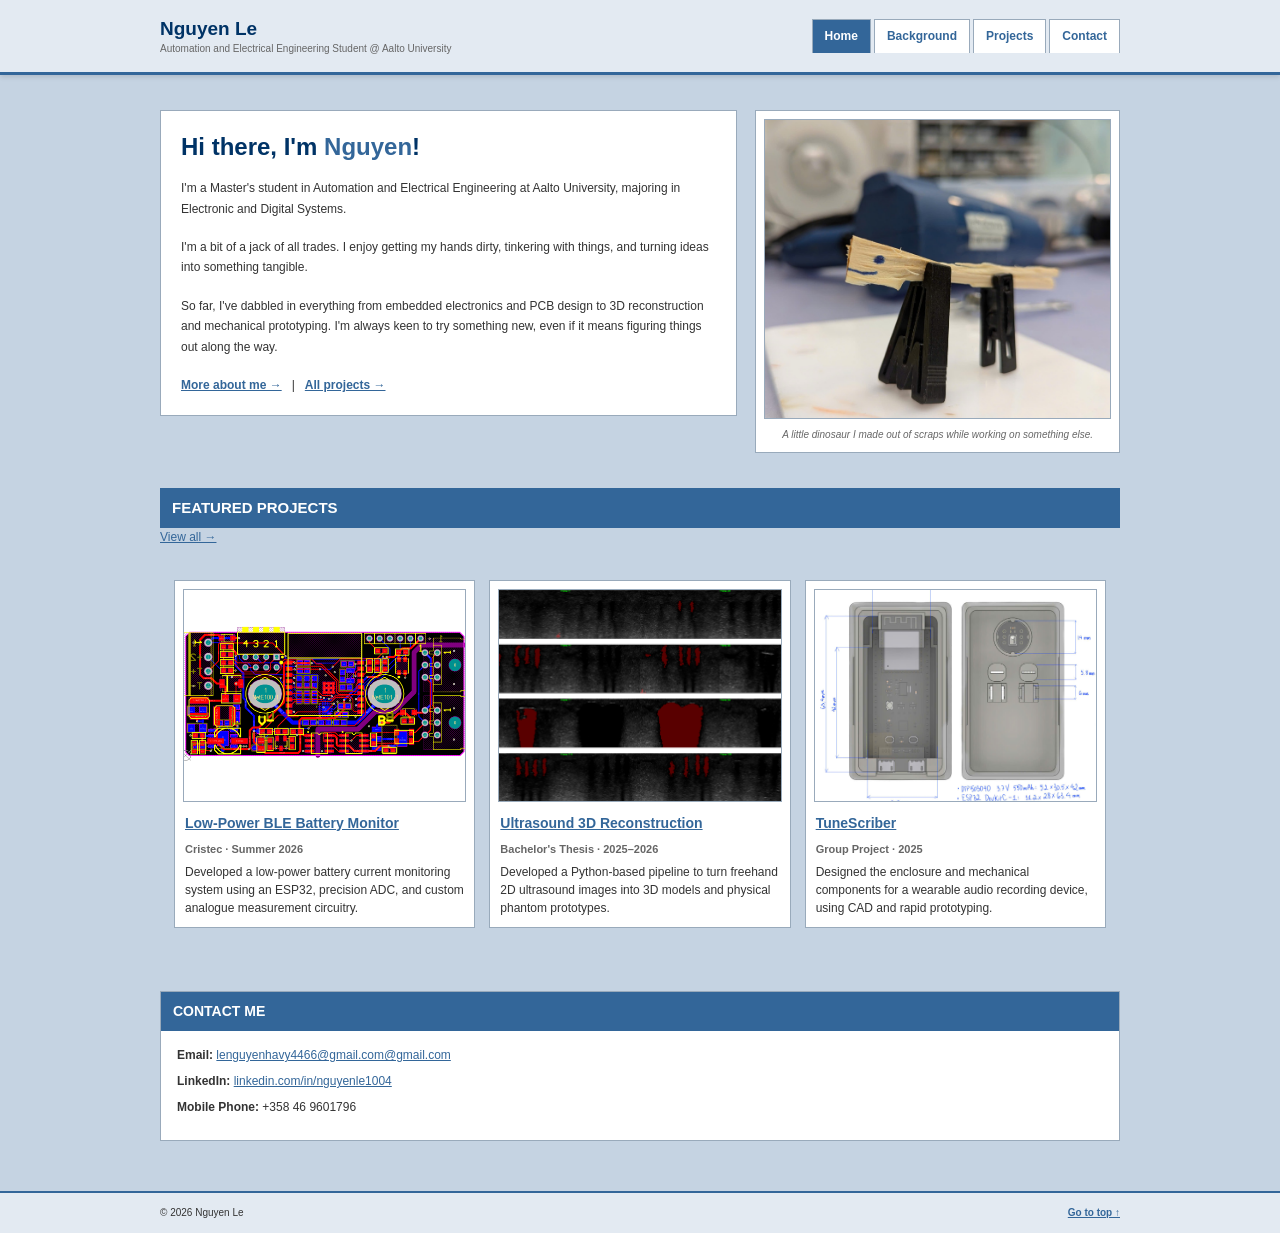
==== index.html @ 9ebc9a63 "Add files via upload" ====
<!DOCTYPE html>
<html lang="en">
<head>
    <meta charset="UTF-8">
    <meta name="viewport" content="width=device-width, initial-scale=1.0">
    <meta name="description" content="Personal portfolio website">
    <title>Nguyen Le | Home</title>
    <link rel="stylesheet" href="style.css">
    <script src="script.js" defer></script>
</head>
<body id="top">

    <header class="site-header" id="header">
        <div class="header-container">
            <a class="brand" href="index.html">
                <span class="brand-name">Nguyen Le</span>
                <span class="brand-subtitle">Automation and Electrical Engineering Student @ Aalto University</span>
            </a>

            <nav class="navbar" aria-label="Main navigation">
                <a href="index.html" class="active">Home</a>
                <a href="background.html">Background</a>
                <a href="projects.html">Projects</a>
                <a href="#contact">Contact</a>
            </nav>
        </div>
    </header>

    <main>
        <!-- Introduction: text and photo -->
    <main>

    <!-- INTRODUCTION -->

    <section class="home-intro section-container">

        <div class="intro-text">
            <h1>Hi there, I'm <span class="accent">Nguyen</span>!</h1>

            <p>
                I'm a Master's student in Automation and Electrical 
                Engineering at Aalto University, majoring in Electronic 
                and Digital Systems.
            </p>

            <p>
                I'm a bit of a jack of all trades. I enjoy getting my hands dirty, tinkering with things, and turning ideas into something tangible.
            </p>

            <p>
                So far, I've dabbled in everything from embedded electronics and PCB design to 3D reconstruction and mechanical prototyping. I'm always keen to try something new, even if it means figuring things out along the way.
            </p>

            <p>
                <a class="text-link" href="background.html">More about me →</a>
                &nbsp; | &nbsp;
                <a class="text-link" href="projects.html">All projects →</a>
            </p>
        </div>

        <div class="intro-photo">
            <img
                src="assets/images/dinosaur.jpg"
                alt="Portrait of a scrap dinosaur"
                class="profile-image"
            >
            <p class="image-caption">A little dinosaur I made out of scraps while working on something else.</p>
        </div>

    </section>


    <!-- FEATURED PROJECTS -->

    <section class="featured-section section-container" id="featured-projects">

        <div class="section-heading">
            <h2>FEATURED PROJECTS</h2>
            <a href="projects.html">View all →</a>
        </div>

        <div class="featured-grid">

            <article class="featured-project">
                <a href="projects/battery-monitor.html">
                    <img
                        src="assets/images/battery-monitor-layout.png"
                        alt="Low-power battery monitor project"
                    >
                </a>

                <div class="featured-project-content">
                    <h3>
                        <a href="projects/battery-monitor.html">
                            Low-Power BLE Battery Monitor
                        </a>
                    </h3>

                    <p class="project-meta">
                        Cristec · Summer 2026
                    </p>

                    <p>
                        Developed a low-power battery current monitoring
                        system using an ESP32, precision ADC, and custom
                        analogue measurement circuitry.
                    </p>
                </div>
            </article>


            <article class="featured-project">
                <a href="projects/ultrasound-reconstruction.html">
                    <img
                        src="assets/images/spider_2Dmask_v2.png"
                        alt="Ultrasound 3D reconstruction project"
                    >
                </a>

                <div class="featured-project-content">
                    <h3>
                        <a href="projects/ultrasound-reconstruction.html">
                            Ultrasound 3D Reconstruction
                        </a>
                    </h3>

                    <p class="project-meta">
                        Bachelor's Thesis · 2025–2026
                    </p>

                    <p>
                        Developed a Python-based pipeline to turn
                        freehand 2D ultrasound images into 3D models
                        and physical phantom prototypes.
                    </p>
                </div>
            </article>


            <article class="featured-project">
                <a href="projects/tunescriber.html">
                    <img
                        src="assets/images/tunescriber-sketch.jpg"
                        alt="TuneScriber wearable audio device"
                    >
                </a>

                <div class="featured-project-content">
                    <h3>
                        <a href="projects/tunescriber.html">
                            TuneScriber
                        </a>
                    </h3>

                    <p class="project-meta">
                        Group Project · 2025
                    </p>

                    <p>
                        Designed the enclosure and mechanical components
                        for a wearable audio recording device, using
                        CAD and rapid prototyping.
                    </p>
                </div>
            </article>

        </div>
    </section>


        <!-- Contact -->
        <section class="contact-section" id="contact">
            <div class="section-container contact-container">
                <h2>CONTACT ME</h2>

                <p>
                    <strong>Email:</strong>
                    <a href="mailto:lenguyenhavy4466@gmail.com@gmail.com">
                        lenguyenhavy4466@gmail.com@gmail.com
                    </a>
                </p>

                <p>
                    <strong>LinkedIn:</strong>
                    <a href="http://www.linkedin.com/in/nguyenle1004" target="_blank" rel="noopener noreferrer">
                        linkedin.com/in/nguyenle1004
                    </a>
                </p>

                <p>
                    <strong>Mobile Phone:</strong> +358 46 9601796
                </p>
            </div>
        </section>
    </main>

    <footer class="site-footer">
        <div class="footer-container">
            <span>© <span data-year></span> Nguyen Le</span>
            <a href="#top">Go to top ↑</a>
        </div>
    </footer>

</body>
</html>
---- style.css ----
/* =========================================
   1. COLOURS & GLOBAL SETTINGS
========================================= */

:root {
  color-scheme: light dark;

  --blue: #336699;
  --blue-dark: #003366;
  --blue-hover: #477bad;
  --blue-pale: #dce6f1;

  --page-bg: #c5d3e2;
  --header-bg: #e3eaf2;
  --panel-bg: #ffffff;
  --panel-alt: #edf2f7;

  --text: #333333;
  --muted: #666666;
  --border: #99aabb;

  --container-width: 960px;
  --header-height: 72px;
}

* {
  box-sizing: border-box;
}

html {
  scroll-behavior: smooth;
  scroll-padding-top: 100px;
}

body {
  margin: 0;
  background: var(--page-bg);
  color: var(--text);
  font-family: Verdana, Arial, sans-serif;
  font-size: 12px;
  line-height: 1.65;
}

h1,
h2,
h3 {
  font-family: Arial, Helvetica, sans-serif;
}

img {
  display: block;
  max-width: 100%;
}

a {
  color: var(--blue);
  text-decoration: underline;
}

a:visited {
  color: #663399;
}

a:hover {
  color: var(--blue-dark);
  text-decoration: none;
}

button {
  font: inherit;
}

.section-container,
.header-container,
.footer-container {
  width: min(94%, var(--container-width));
  margin: 0 auto;
}

.accent {
  color: var(--blue);
}

.text-link {
  font-weight: bold;
}

/* =========================================
   2. HEADER & NAVIGATION
========================================= */

.site-header {
  position: sticky;
  top: 0;
  z-index: 1000;
  background: var(--header-bg);
  border-bottom: 3px solid var(--blue);
  box-shadow: 0 2px 5px rgba(0, 0, 0, 0.12);
}

.header-container {
  min-height: var(--header-height);
  display: flex;
  align-items: center;
  justify-content: space-between;
  gap: 20px;
  transition: min-height 0.2s ease;
}

.site-header.scrolled .header-container {
  min-height: 58px;
}

.brand {
  display: flex;
  flex-direction: column;
  flex-shrink: 0;
  color: var(--text);
  text-decoration: none;
  line-height: 1.3;
}

.brand-name {
  color: var(--blue-dark);
  font-size: 19px;
  font-weight: bold;
}

.brand-subtitle {
  color: var(--muted);
  font-size: 10px;
}

.navbar {
  display: flex;
  align-items: center;
  flex-wrap: wrap;
  gap: 3px;
}

.navbar a {
  display: inline-block;
  padding: 7px 12px;
  background: var(--panel-bg);
  border: 1px solid var(--border);
  border-bottom: 0;
  color: var(--blue);
  font-family: Arial, sans-serif;
  font-size: 12px;
  font-weight: bold;
  text-decoration: none;
}

.navbar a:hover,
.navbar a.active {
  background: var(--blue);
  color: #ffffff;
}

/* =========================================
   3. HOME PAGE - INTRO
========================================= */

.home-intro {
  display: flex;
  align-items: flex-start;
  justify-content: space-between;
  gap: 18px;
  padding-top: 35px;
  padding-bottom: 35px;
}

.intro-text,
.intro-photo {
  background: var(--panel-bg);
  border: 1px solid var(--border);
}

.intro-text {
  flex: 1 1 55%;
  min-width: 0;
  padding: 20px;
}

.intro-text h1 {
  margin: 0 0 16px;
  color: var(--blue-dark);
  font-family: Arial, Helvetica, sans-serif;
  font-size: 24px;
  line-height: 1.3;
}

.intro-text p {
  margin: 0 0 18px;
  line-height: 1.7;
}

.intro-text p:last-child {
  margin-bottom: 0;
}

.intro-photo {
  flex: 0 1 38%;
  min-width: 220px;
  padding: 8px;
  text-align: center;
}

.profile-image {
  width: 100%;
  height: 300px;
  object-fit: cover;
  background: var(--panel-alt);
  border: 1px solid var(--border);
}

.image-caption {
  margin: 8px 0 0;
  color: var(--muted);
  font-size: 10px;
  font-style: italic;
}

/* ========================================
   4. HOME PAGE - FEATURED
======================================== */

.featured-section {
  margin-bottom: 24px;
}

.featured-grid {
  display: grid;
  grid-template-columns: repeat(3, minmax(0, 1fr));
  gap: 14px;
  padding: 14px;
}

.featured-project {
  min-width: 0;
  overflow: hidden;
  background: var(--panel-bg);
  color: var(--panel-text);
  border: 1px solid var(--border);
  box-shadow: 2px 2px 0 var(--shadow);
}

.featured-project > a {
  display: block;
  padding: 8px 8px 0;
}

.featured-project img {
  display: block;
  width: 100%;
  aspect-ratio: 4 / 3;
  object-fit: cover;
  border: 1px solid var(--border);
}

.featured-project-content {
  padding: 10px;
}

.featured-project h3 {
  margin: 0 0 5px;
  font-size: 14px;
}

.featured-project h3 a {
  color: var(--blue);
}

.featured-project p {
  margin: 6px 0 0;
  font-size: 12px;
  line-height: 1.5;
}

.project-meta {
  color: var(--muted);
  font-size: 11px !important;
}

/* =========================================
   5. HOME PAGE - CONTACTS
========================================= */

.contact-section {
  padding: 25px 0;
}

.contact-container {
  padding: 0 16px 16px;
  background: var(--panel-bg);
  border: 1px solid var(--border);
}

.contact-container h2 {
  margin: 0 -16px 15px;
  padding: 8px 12px;
  background: var(--blue);
  color: #ffffff;
  font-family: Arial, sans-serif;
  font-size: 14px;
}

.contact-container p {
  margin: 6px 0;
}

.contact-container a {
  overflow-wrap: anywhere;
}

/* =========================================
   6. SECTIONS AND HEADINGS
========================================= */

.section {
  padding: 45px 0;
}

.section-muted {
  background: var(--panel-alt);
  border-top: 1px solid var(--border);
  border-bottom: 1px solid var(--border);
}

.section-heading {
  margin-bottom: 18px;
}

.section-heading h2 {
  margin: 0;
  padding: 8px 12px;
  background: var(--blue);
  color: #ffffff;
  font-family: Arial, sans-serif;
  font-size: 15px;
}

.section-heading p {
  margin: 8px 0 0;
  color: var(--muted);
}

.page-intro {
  padding: 25px 0;
}

.page-intro h1 {
  display: inline-block;
  margin: 0;
  padding: 8px 14px;
  background: var(--blue);
  border: 1px solid var(--blue-dark);
  color: #ffffff;
  font-family: Arial, sans-serif;
  font-size: 23px;
}

/* =========================================
   7. PROJECTS PAGE
========================================= */

.project-list {
  display: flex;
  flex-direction: column;
  gap: 15px;
}

.project-row {
  display: flex;
  align-items: stretch;
  gap: 15px;
  padding: 0;
  background: var(--panel-bg);
  border: 1px solid var(--border);
}

.project-thumbnail {
  flex: 0 0 235px;
  align-self: flex-start;
  display: block;
  margin: 12px 0 12px 12px;
  padding: 4px;
  background: var(--panel-alt);
  border: 1px solid var(--border);
}

.project-thumbnail img {
  width: 100%;
  height: 165px;
  object-fit: cover;
  background: var(--panel-alt);
}

.project-info {
  flex: 1;
  min-width: 0;
  padding: 12px 14px 14px 0;
}

.project-info h2 {
  margin: -12px -14px 9px 0;
  padding: 8px 12px;
  background: var(--blue-pale);
  border-bottom: 1px solid var(--border);
  font-family: Arial, sans-serif;
  font-size: 15px;
}

.project-info h2 a {
  color: var(--blue-dark);
  text-decoration: none;
}

.project-info h2 a:hover {
  text-decoration: underline;
}

.project-meta {
  margin: 0 0 10px;
  color: var(--muted);
  font-size: 10px;
  font-weight: bold;
}

.project-meta span {
  padding: 0 5px;
  color: var(--blue);
}

.project-info > p:not(.project-meta) {
  margin: 0 0 15px;
  line-height: 1.65;
}

/* =========================================
   8. BACKGROUND PAGE
========================================= */

.timeline-layout {
  display: grid;
  grid-template-columns: 0.7fr 1.3fr;
  gap: 35px;
}

.timeline-heading {
  align-self: start;
}

.timeline-heading h2 {
  margin: 0;
  padding: 8px 12px;
  background: var(--blue);
  color: #ffffff;
  font-family: Arial, sans-serif;
  font-size: 15px;
}

.timeline-list {
  display: flex;
  flex-direction: column;
  gap: 20px;
}

.timeline-item {
  padding: 15px;
  background: var(--panel-bg);
  border: 1px solid var(--border);
  border-left: 4px solid var(--blue);
}

.timeline-date {
  color: var(--blue);
  font-size: 10px;
  font-weight: bold;
}

.timeline-item h3 {
  margin: 5px 0;
  color: var(--blue-dark);
  font-size: 14px;
}

.item-subtitle {
  margin: 0 0 10px;
  color: var(--muted);
  font-size: 11px;
  font-style: italic;
}

/* =========================================
   9. PROJECT ARTICLE
========================================= */

.article-hero {
  position: relative;
  display: flex;
  align-items: flex-end;
  min-height: 350px;
  padding: 45px 0;
  overflow: hidden;
  background: #172c4c;
}

.article-background {
  position: absolute;
  inset: 0;
  width: 100%;
  height: 100%;
  object-fit: cover;
}

.article-overlay {
  position: absolute;
  inset: 0;
  background: rgba(10, 25, 50, 0.72);
}

.article-hero-content {
  position: relative;
  z-index: 1;
  width: min(92%, var(--container-width));
  margin: 0 auto;
  color: #ffffff;
}

.article-hero-content h1 {
  max-width: 800px;
  margin: 10px 0;
  font-family: Arial, sans-serif;
  font-size: 28px;
  line-height: 1.2;
}

.article-hero-content p {
  max-width: 700px;
}

.article-hero-content a {
  color: #c6dcff;
}

.back-link {
  display: inline-block;
  margin-bottom: 18px;
  font-weight: bold;
}

.article-content {
  width: min(92%, 800px);
  margin: 45px auto;
  padding: 20px;
  background: var(--panel-bg);
  border: 1px solid var(--border);
}

.article-meta {
  padding-bottom: 18px;
  border-bottom: 1px dashed var(--border);
  color: var(--muted);
  font-size: 11px;
}

.article-content h2 {
  margin: 35px 0 12px;
  padding-bottom: 6px;
  border-bottom: 1px solid var(--border);
  color: var(--blue-dark);
  font-size: 17px;
}

.article-content h3 {
  margin: 25px 0 10px;
}

.article-content p {
  margin: 0 0 18px;
}

.article-content ul,
.article-content ol {
  padding-left: 25px;
  margin-bottom: 20px;
}

.article-media {
  margin: 30px 0;
  width: 100%;
}

.article-media-grid {
  display: flex;
  align-items: stretch;
  justify-content: center;
  gap: 15px;
  width: 100%;
}

.article-media-grid img {
  display: block;
  height: 300px;
  width: auto;
  max-width: 100%;
  object-fit: contain;
  border-radius: 8px;
}

.article-media > img {
  display: block;
  width: 100%;
  height: auto;
  border-radius: 8px;
}

.article-video {
  display: block;
  width: 100%;
  aspect-ratio: 16 / 9;
  border: none;
  border-radius: 8px;
  background: #000;
}

.article-media figcaption {
  margin-top: 10px;
  font-size: 0.9rem;
  color: var(--text-muted);
  text-align: center;
}

@media (max-width: 700px) {
  .article-media-grid {
    flex-wrap: wrap;
  }

  .article-media-grid img {
    height: 220px;
    max-width: 100%;
  }
}

.article-end {
  margin-top: 35px;
  padding-top: 20px;
  border-top: 1px dashed var(--border);

  display: flex;
  justify-content: space-between;
  align-items: center;
  gap: 1rem;
}

/* =========================================
   10. FOOTER
========================================= */

.site-footer {
  margin-top: 25px;
  padding: 12px 0;
  background: var(--header-bg);
  border-top: 2px solid var(--blue);
  color: var(--text);
  font-size: 10px;
}

.footer-container {
  display: flex;
  align-items: center;
  justify-content: space-between;
  gap: 15px;
}

.footer-container a {
  font-weight: bold;
}

/* =========================================
   11. DARK MODE
========================================= */

@media (prefers-color-scheme: dark) {
  :root {
    --blue: #8ab9e8;
    --blue-dark: #b3d5f5;
    --blue-hover: #d0e5ff;
    --blue-pale: #263b53;

    --page-bg: #202b39;
    --header-bg: #29394c;
    --panel-bg: #2b3746;
    --panel-alt: #354456;

    --text: #e1e8f0;
    --muted: #bac6d3;
    --border: #61758b;
  }

  a,
  a:visited {
    color: #9bc8f5;
  }

  a:hover {
    color: #d0e5ff;
  }

  .brand-name {
    color: #9bc8f5;
  }

  .navbar a {
    background: var(--panel-bg);
    border-color: var(--border);
    color: #9bc8f5;
  }

  .navbar a:hover,
  .navbar a.active {
    background: var(--blue);
    color: #172536;
  }

  .intro-text h1,
  .project-info h2 a,
  .timeline-item h3,
  .article-content h2 {
    color: var(--blue-dark);
  }

  .project-info h2 {
    background: var(--panel-alt);
    border-color: var(--border);
  }

  .article-overlay {
    background: rgba(5, 12, 25, 0.82);
  }

  .article-hero-content a {
    color: #b9d4ff;
  }

  .article-hero-content p {
    color: #e3eaf4;
  }
}

/* =========================================
   12. RESPONSIVENESS
========================================= */

@media (max-width: 760px) {
  /* Header */

  .header-container {
    min-height: 105px;
    flex-direction: column;
    align-items: flex-start;
    justify-content: center;
    gap: 5px;
    padding-top: 8px;
    padding-bottom: 8px;
  }

  .site-header.scrolled .header-container {
    min-height: 105px;
  }

  .navbar {
    width: 100%;
    flex-wrap: nowrap;
    gap: 3px;
    overflow-x: auto;
    padding-bottom: 3px;
  }

  .navbar a {
    flex-shrink: 0;
  }

  /* Home */

  .home-intro {
    flex-direction: column;
    align-items: stretch;
    gap: 28px;
    padding-top: 25px;
    padding-bottom: 35px;
  }

  .intro-photo {
    width: min(100%, 430px);
    align-self: center;
  }

  .profile-image {
    height: 320px;
  }

  /* Projects */

  .project-row {
    flex-direction: column;
  }

  .project-thumbnail {
    flex: auto;
    width: auto;
    margin: 12px 12px 0;
  }

  .project-thumbnail img {
    height: 210px;
  }

  .project-info {
    padding: 12px;
  }

  .project-info h2 {
    margin: -12px -12px 10px;
  }

  /* Background */

  .timeline-layout {
    grid-template-columns: 1fr;
    gap: 20px;
  }

  /* Article */

  .article-content {
    padding: 20px;
  }
}

/* =========================================
   13. MOBILE SCREENS
========================================= */

@media (max-width: 450px) {
  body {
    font-size: 12px;
  }

  .intro-text {
    padding: 16px;
  }

  .intro-text h1 {
    font-size: 21px;
  }

  .profile-image {
    height: 270px;
  }

  .project-info h2 {
    font-size: 14px;
  }

  .project-meta span {
    padding: 0 2px;
  }

  .footer-container {
    align-items: flex-start;
  }

  .article-hero-content h1 {
    font-size: 23px;
  }
}

/* =========================================
   14. ACCESSIBILITY
========================================= */

@media (prefers-reduced-motion: reduce) {
  html {
    scroll-behavior: auto;
  }

  *,
  *::before,
  *::after {
    transition-duration: 0.01ms !important;
  }
}
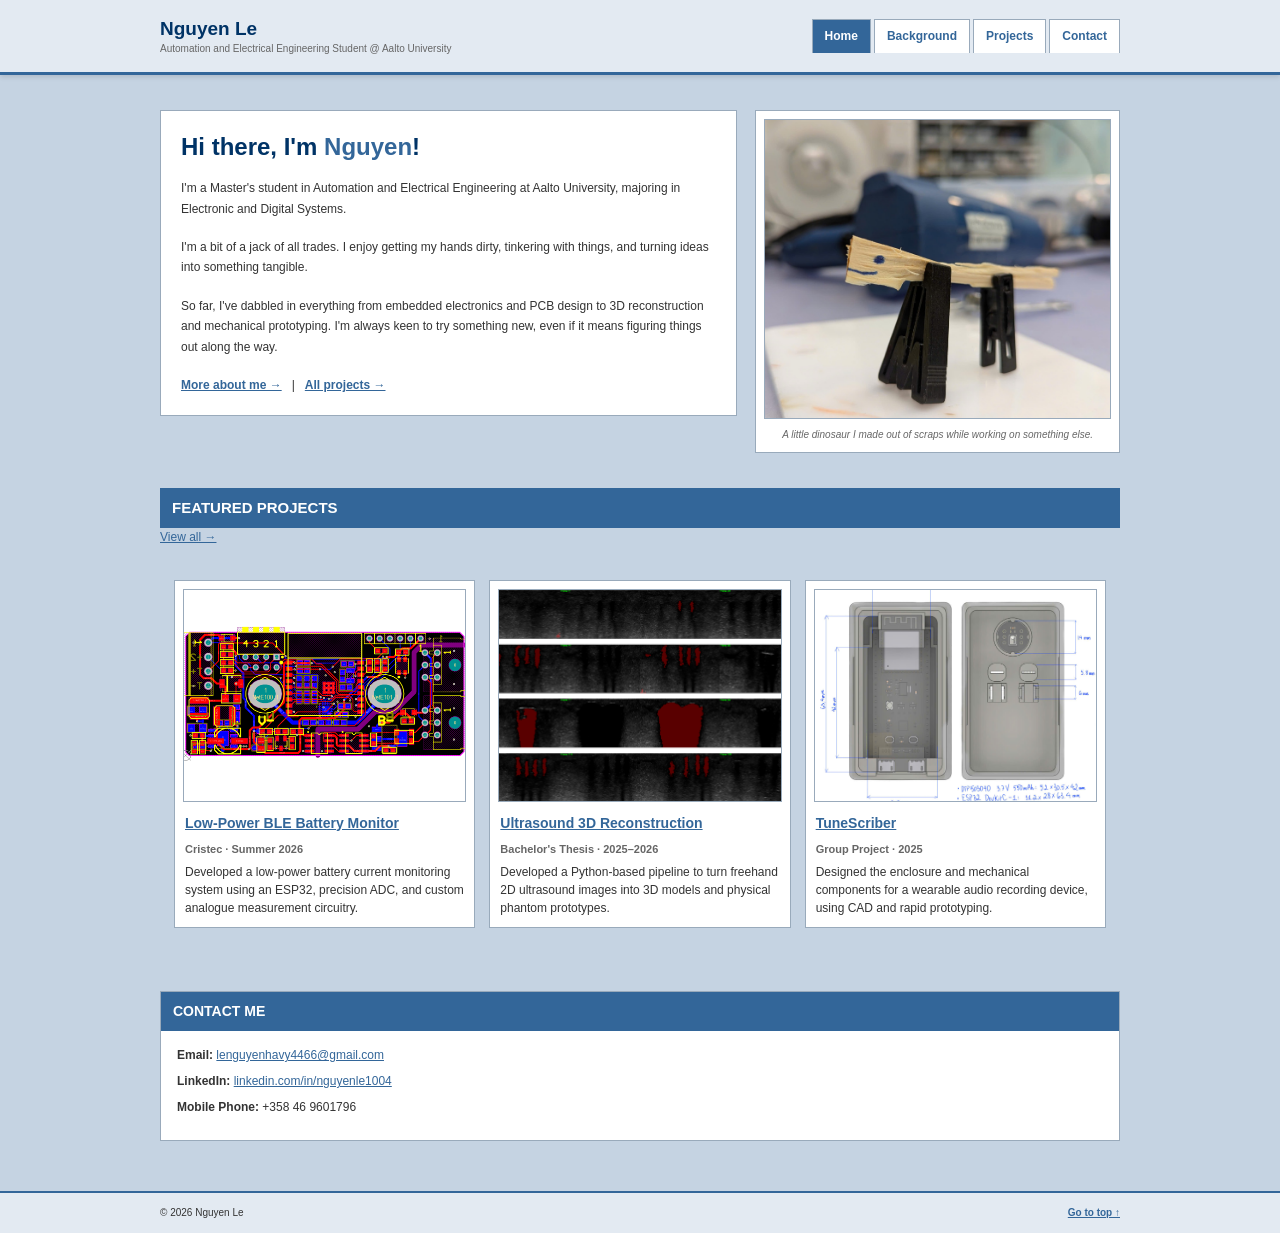
==== commit 4d573905: "Update index.html" ====
--- a/index.html
+++ b/index.html
@@ -176,8 +176,8 @@
 
                 <p>
                     <strong>Email:</strong>
-                    <a href="mailto:lenguyenhavy4466@gmail.com@gmail.com">
-                        lenguyenhavy4466@gmail.com@gmail.com
+                    <a href="mailto:lenguyenhavy4466@gmail.com">
+                        lenguyenhavy4466@gmail.com
                     </a>
                 </p>
 
